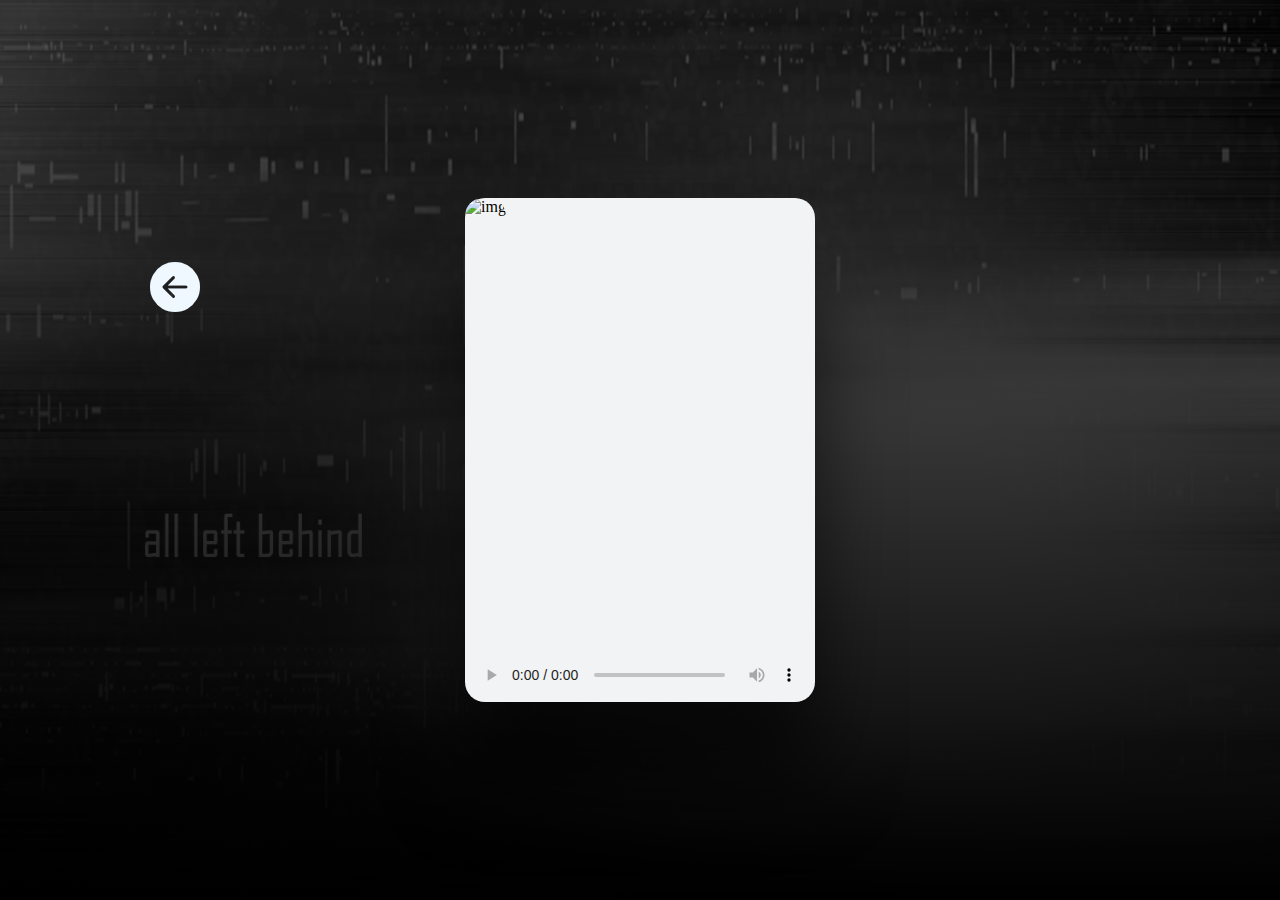
==== music/musica.html @ bafbf316 "All Left Behind" ====
<!DOCTYPE html>
<html lang="en">
<head>
    <meta charset="UTF-8">
    <meta name="viewport" content="width=device-width, initial-scale=">
    <link rel="stylesheet" href="musica.css">
    <link rel="stylesheet" href="https://cdnjs.cloudflare.com/ajax/libs/font-awesome/6.5.1/css/all.min.css">
    <link rel="stylesheet" href="https://cdn.jsdelivr.net/npm/bootstrap-icons@1.11.3/font/bootstrap-icons.min.css">
    <title>Ouvir All Left Behind</title>
</head>
<body>
    <div class="voltar"><a href="../index.html"><i class="bi bi-arrow-left-circle-fill"></i></a></div>

    <div class="player">
        <div class="imgbox">
            <img src="../img/img-container.png" alt="img" id="img-container">
        </div>
            <audio src="alb2024.wav" type="audio/mp3" controls ></audio>
    </div>
</body>
</html>
---- music/musica.css ----
@import url('https://fonts.googleapis.com/css2?family=Montserrat:wght@400;500;700&family=Poppins:wght@600;700;800&display=swap');
@import url("https://cdn.jsdelivr.net/npm/bootstrap-icons@1.11.3/font/bootstrap-icons.min.css");
@import url('https://fonts.googleapis.com/css2?family=Bebas+Neue&display=swap');
@import url('https://fonts.googleapis.com/css2?family=Protest+Riot&display=swap');
@import url('https://fonts.googleapis.com/css2?family=Protest+Strike&display=swap');
@import url('https://fonts.googleapis.com/css2?family=Pathway+Gothic+One&display=swap');
@import url('https://fonts.googleapis.com/css2?family=Rubik+Mono+One&display=swap');
@import url('https://fonts.googleapis.com/css2?family=Rubik+Doodle+Shadow&display=swap');
@import url('https://fonts.googleapis.com/css2?family=Reenie+Beanie&display=swap');
@import url('https://fonts.googleapis.com/css2?family=Nanum+Pen+Script&display=swap');
@import url('https://fonts.googleapis.com/css2?family=Shadows+Into+Light&display=swap');
@import url("https://cdn.jsdelivr.net/npm/bootstrap-icons@1.11.3/font/bootstrap-icons.min.css");

*{
    padding: 0; margin: 0;
    box-sizing: border-box;
}

body{
    display: flex;
    justify-content: center;
    align-items: center;
    width: 100%;
    height: 100vh;
    background-image: linear-gradient(rgba(0,0,0,0.5), rgba(0,0,0,0.5)), url(../img/all_left_behind_3.png);
    border-image: fill 0 linear-gradient(#0003, #000);
    background-position: center;
    background-size: cover;
    background-repeat: no-repeat;
}

.player{
    display: flex;
    align-items: center;
    justify-content: center;
    flex-direction: column;
    width: 350px;
    background: #f1f3f4;
    border-radius: 20px;
    box-shadow: 0 80px 80px rgba(0, 0, 0, 0.646);
}

.player .imgbox{
    position: relative;
    width: 100%;
    height: 450px;
}
.player .imgbox img{
    width: 100%;
    height: 100%;
    object-fit: cover;
    border-top-left-radius: 20px;
    border-top-right-radius: 20px;
}
.player audio{
    width: 100%;
    outline: none;
}
.voltar a{
    position: absolute;
    width: 100px;
    height: 100px;
    font-size: 50px;
    left: 150px;
    top: 260px;
    color: aliceblue;
    transition: .5s;
}

.voltar a:hover{
    transform: translateX(-20px);
    color: rgb(169, 169, 169);
}
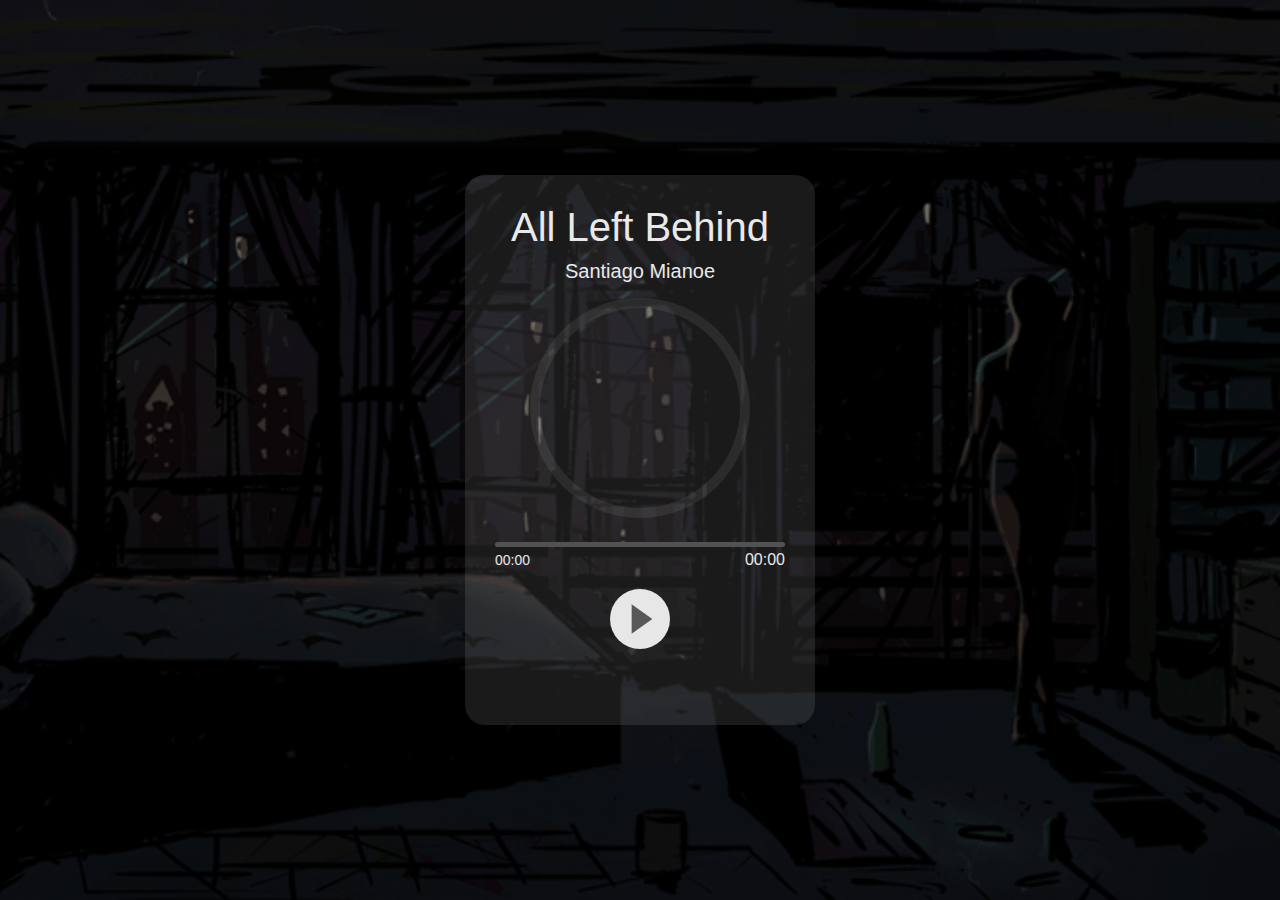
==== commit 74ef978d: "Pagina de Musica" ====
--- a/music/musica.html
+++ b/music/musica.html
@@ -6,16 +6,33 @@
     <link rel="stylesheet" href="musica.css">
     <link rel="stylesheet" href="https://cdnjs.cloudflare.com/ajax/libs/font-awesome/6.5.1/css/all.min.css">
     <link rel="stylesheet" href="https://cdn.jsdelivr.net/npm/bootstrap-icons@1.11.3/font/bootstrap-icons.min.css">
-    <title>Ouvir All Left Behind</title>
+    <title>Preview All Left Behind</title>
 </head>
 <body>
-    <div class="voltar"><a href="../index.html"><i class="bi bi-arrow-left-circle-fill"></i></a></div>
 
-    <div class="player">
-        <div class="imgbox">
-            <img src="../img/img-container.png" alt="img" id="img-container">
+    <audio src="alb2024.wav" id="audio"></audio>
+
+    <div class="music-player">
+        <h1 class="music-name">All Left Behind</h1>
+        <p class="artist-name">Santiago Mianoe</p>
+
+        <div class="disk"></div>
+
+        <div class="song-slider">
+            <input type="range" value="0" class="seek-bar">
+            <span class="current-time">00:00</span>
+            <span class="song-duration">00:00</span>
         </div>
-            <audio src="alb2024.wav" type="audio/mp3" controls ></audio>
+
+        <div class="controls">
+            <button class="play-btn pause">
+                <span></span>
+                <span></span>
+            </button>
+        </div>
     </div>
+
+    <script src="musica.js"></script>
+    <script src="data.js"></script>
 </body>
 </html>--- a/music/musica.css
+++ b/music/musica.css
@@ -12,63 +12,182 @@
 @import url("https://cdn.jsdelivr.net/npm/bootstrap-icons@1.11.3/font/bootstrap-icons.min.css");
 
 *{
-    padding: 0; margin: 0;
+    margin: 0;
+    padding: 0;
     box-sizing: border-box;
 }
 
 body{
+    background-image: linear-gradient(rgba(0,0,0,0.5), rgba(0,0,0,0.5)), url(../img/http___i_imgur.com_uKUoJCT.gif);
+    background-position: center;
+    background-size: cover;
+    background-repeat: no-repeat;
+    width: 100%;
+    height: 100vh;
     display: flex;
     justify-content: center;
     align-items: center;
-    width: 100%;
-    height: 100vh;
-    background-image: linear-gradient(rgba(0,0,0,0.5), rgba(0,0,0,0.5)), url(../img/all_left_behind_3.png);
-    border-image: fill 0 linear-gradient(#0003, #000);
-    background-position: center;
-    background-size: cover;
-    background-repeat: no-repeat;
+    font-family: 'roboto', sans-serif;
 }
 
-.player{
-    display: flex;
-    align-items: center;
-    justify-content: center;
-    flex-direction: column;
+.music-player{
     width: 350px;
-    background: #f1f3f4;
+    height: 550px;
     border-radius: 20px;
-    box-shadow: 0 80px 80px rgba(0, 0, 0, 0.646);
+    background: rgba(255, 255, 255, 0.1);
+    padding: 30px;
+    overflow: hidden;
+    color: #e9e9e9;
 }
 
-.player .imgbox{
-    position: relative;
-    width: 100%;
-    height: 450px;
-}
-.player .imgbox img{
-    width: 100%;
-    height: 100%;
-    object-fit: cover;
-    border-top-left-radius: 20px;
-    border-top-right-radius: 20px;
-}
-.player audio{
-    width: 100%;
-    outline: none;
-}
-.voltar a{
-    position: absolute;
-    width: 100px;
-    height: 100px;
-    font-size: 50px;
-    left: 150px;
-    top: 260px;
-    color: aliceblue;
-    transition: .5s;
+.music-name, .artist-name{
+    text-align: center;
+    text-transform: capitalize;
 }
 
-.voltar a:hover{
-    transform: translateX(-20px);
-    color: rgb(169, 169, 169);
+.music-name{
+    font-size: 40px;
+    font-weight: 500;
+    margin-bottom: 10px;
+
 }
 
+.artist-name{
+    font-size: 20px;
+}
+
+.disk{
+    position: relative;
+    display: block;
+    margin: 25px auto;
+    width: 200px;
+    height: 200px;
+    border-radius: 50%;
+    background-image: url(../img/img-container.png);
+    background-size: cover;
+    box-shadow: rgba(0, 0, 0, 0.56) 0px 22px 70px 4px;
+    box-shadow: 0 0 0 10px rgba(255, 255, 255, 0.08);
+    animation: rotate 20s linear infinite;
+    animation-play-state: paused;
+}
+
+.disk.play{
+    animation-play-state: running;
+}
+/* .disk::before{
+    content: '';
+    position: absolute;
+    top: 50%;
+    left: 50%;
+    transform: translate(-50%, -50%);
+    width: 30px;
+    height: 30px;
+    border-radius: 50%;
+    background: rgb(109, 109, 109);
+} */
+
+.song-slider{
+    width: 100%;
+    position: relative
+    ;
+}
+
+.seek-bar{
+    -webkit-appearance: none;
+    width: 100%;
+    height: 5px;
+    border-radius: 10px;
+    background: rgb(82, 82, 82);
+    overflow: hidden;
+    cursor: pointer;
+}
+
+.seek-bar::-webkit-slider-thumb{
+    -webkit-appearance: none;
+    width: 1px;
+    height: 20px;
+    box-shadow: -400px 0 0 400px #d5eebb;
+}
+
+.current-time, song-duration{
+    font-size: 14px;
+}
+
+.song-duration{
+    position: absolute;
+    right: 0;
+}
+
+.controls{
+    width: 60%;
+    display: flex;
+    justify-content: center;
+    align-items: center;
+    margin: auto;
+    margin-top: 20px;
+}
+
+.play-btn{
+    position: relative;
+    width: 60px;
+    height: 60px;
+    border-radius: 50%;
+    border: none;
+    background-color: #e7e7e7;
+    cursor: pointer;
+}
+
+.play-btn span{
+    position: absolute;
+    top: 50%;
+    left: 25%;
+    transform: translateY(-50%);
+    width: 10px;
+    height: 30px;
+    border-radius: 2px;
+    background: #585858;
+    transition: .5s;
+    clip-path: polygon(0 0, 100% 0, 100% 100%, 0% 100%);
+}
+
+.play-btn span:nth-child(2){
+    left: 55%;
+    transform-origin: center;
+}
+
+.play-btn.pause span:nth-child(2){
+    transform: translateY(-50%) scaleY(0);
+}
+
+.play-btn.pause span:nth-child(1){
+    width: 35%;
+    left: 53%;
+    transform: translate(-50%, -50%);
+    border-radius: 0;
+    clip-path: polygon(0 0, 100% 50%, 100% 50%, 0% 100%);
+}
+
+.play-btn.pause{
+    animation: pulse 2s linear infinite;
+}
+
+@keyframes pulse{
+    0%{
+        box-shadow: 0;
+    }
+    50%{
+        box-shadow: 0 0 0 5px rgba(255, 255, 255, 0.1);
+    }
+    100%{
+        box-shadow: 0 0 0 5px rgba(255, 255, 255, 0.4);
+    }
+}
+
+@keyframes rotate{
+    0%{
+        transform: rotate(0);
+    }
+    100%{
+        transform: rotate(360deg);
+    }
+}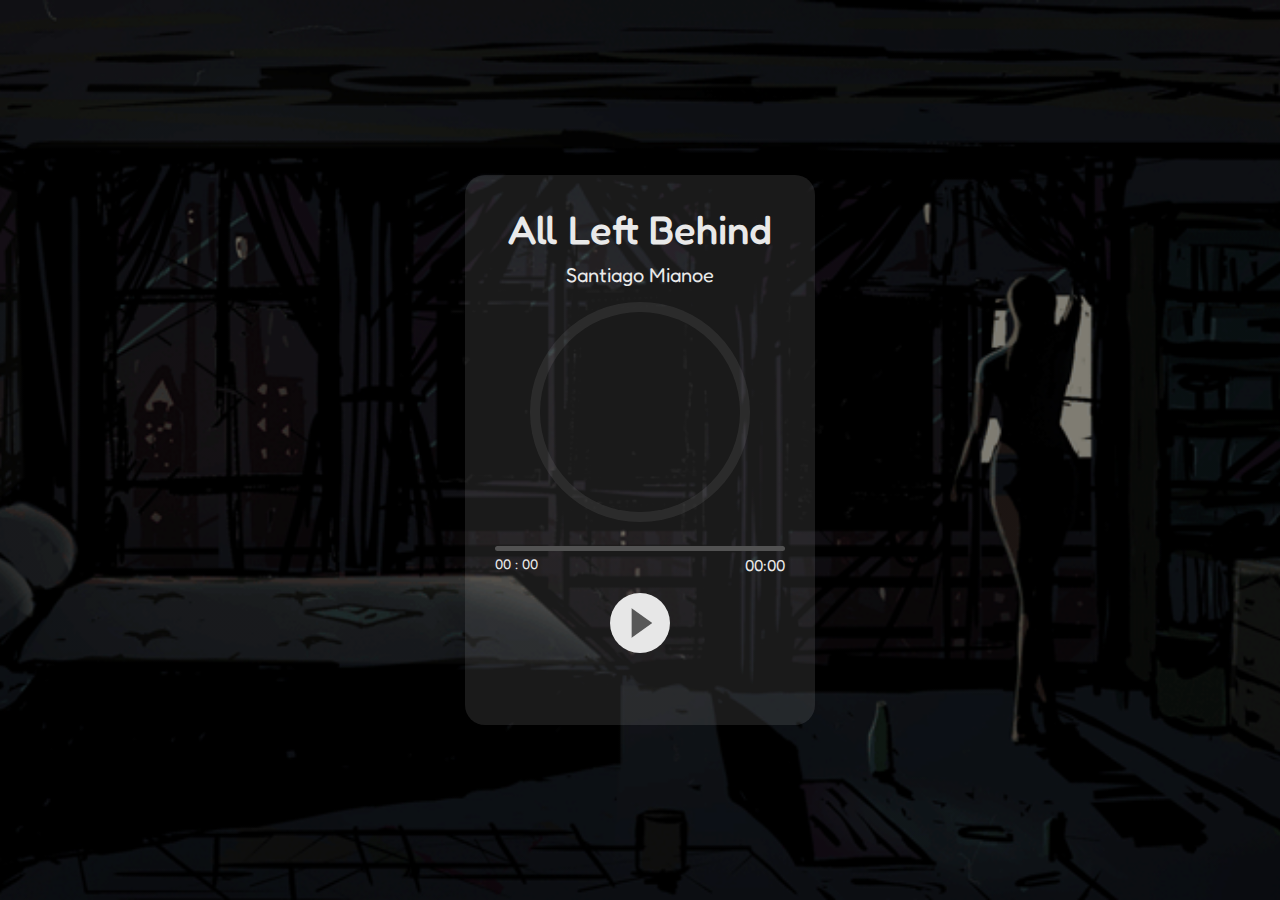
==== commit b3d7d8f2: "commit music" ====
--- a/music/musica.html
+++ b/music/musica.html
@@ -33,6 +33,5 @@
     </div>
 
     <script src="musica.js"></script>
-    <script src="data.js"></script>
 </body>
 </html>--- a/music/musica.css
+++ b/music/musica.css
@@ -10,6 +10,7 @@
 @import url('https://fonts.googleapis.com/css2?family=Nanum+Pen+Script&display=swap');
 @import url('https://fonts.googleapis.com/css2?family=Shadows+Into+Light&display=swap');
 @import url("https://cdn.jsdelivr.net/npm/bootstrap-icons@1.11.3/font/bootstrap-icons.min.css");
+@import url('https://fonts.googleapis.com/css2?family=Fredoka:wght@300..700&family=Montserrat:ital,wght@0,100..900;1,100..900&family=Pompiere&display=swap');
 
 *{
     margin: 0;
@@ -43,6 +44,7 @@
 .music-name, .artist-name{
     text-align: center;
     text-transform: capitalize;
+    font-family: "Fredoka", sans-serif;
 }
 
 .music-name{
@@ -88,8 +90,7 @@
 
 .song-slider{
     width: 100%;
-    position: relative
-    ;
+    position: relative;
 }
 
 .seek-bar{
@@ -111,11 +112,13 @@
 
 .current-time, song-duration{
     font-size: 14px;
+    font-family: "Fredoka", sans-serif;
 }
 
 .song-duration{
     position: absolute;
     right: 0;
+    font-family: "Fredoka", sans-serif;
 }
 
 .controls{
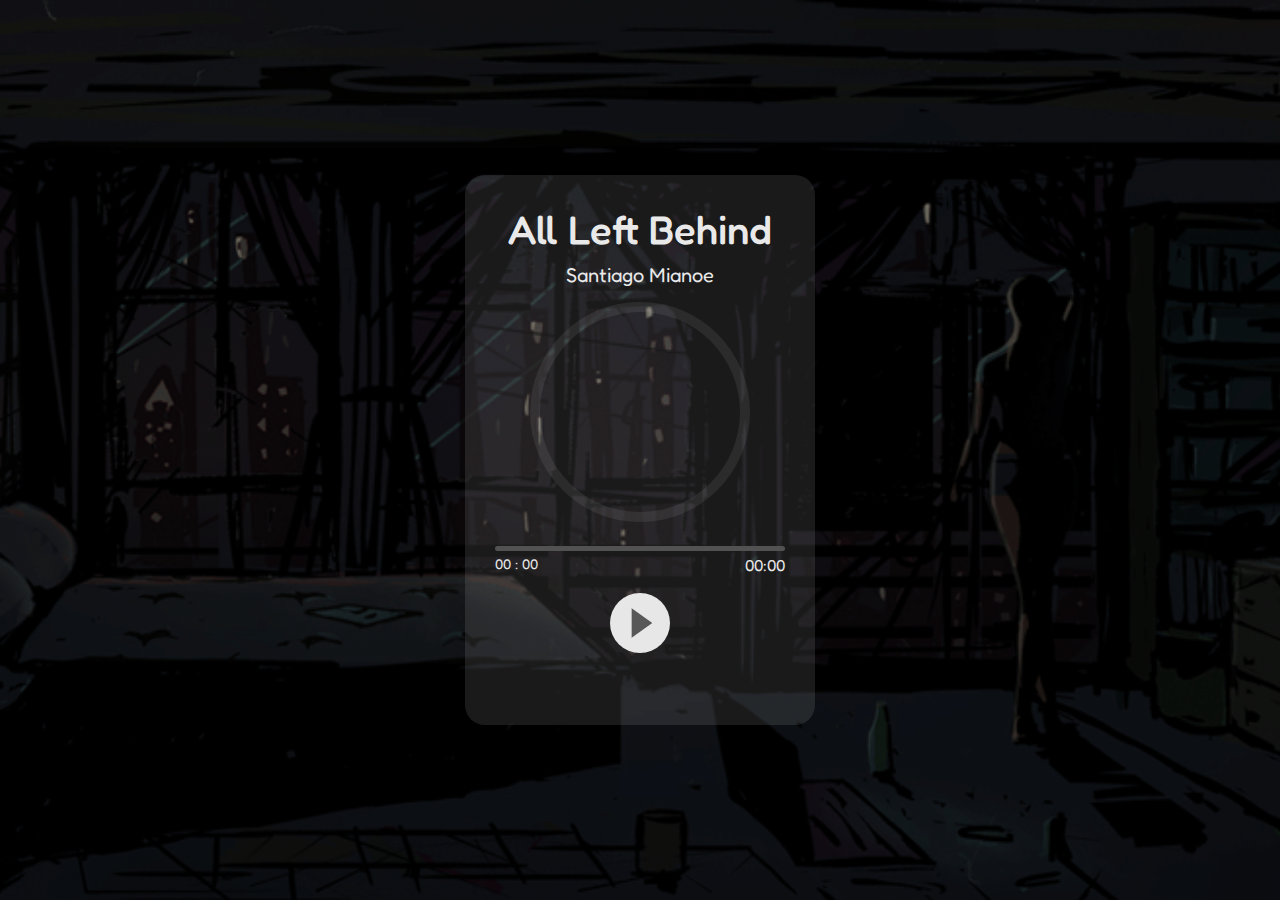
==== commit e9d9b440: "commit music" ====
--- a/music/musica.html
+++ b/music/musica.html
@@ -6,6 +6,8 @@
     <link rel="stylesheet" href="musica.css">
     <link rel="stylesheet" href="https://cdnjs.cloudflare.com/ajax/libs/font-awesome/6.5.1/css/all.min.css">
     <link rel="stylesheet" href="https://cdn.jsdelivr.net/npm/bootstrap-icons@1.11.3/font/bootstrap-icons.min.css">
+    <link rel="icon" href="../img/all_left_behind_3.png">
+    <link rel="stylesheet" href="md.css">
     <title>Preview All Left Behind</title>
 </head>
 <body>
--- a/music/md.css
+++ b/music/md.css
@@ -0,0 +1,6 @@
+/* @media screen and (max-width: 768px){
+    .music-player{
+        width: 90%;
+        height: 90vh;
+    }
+} */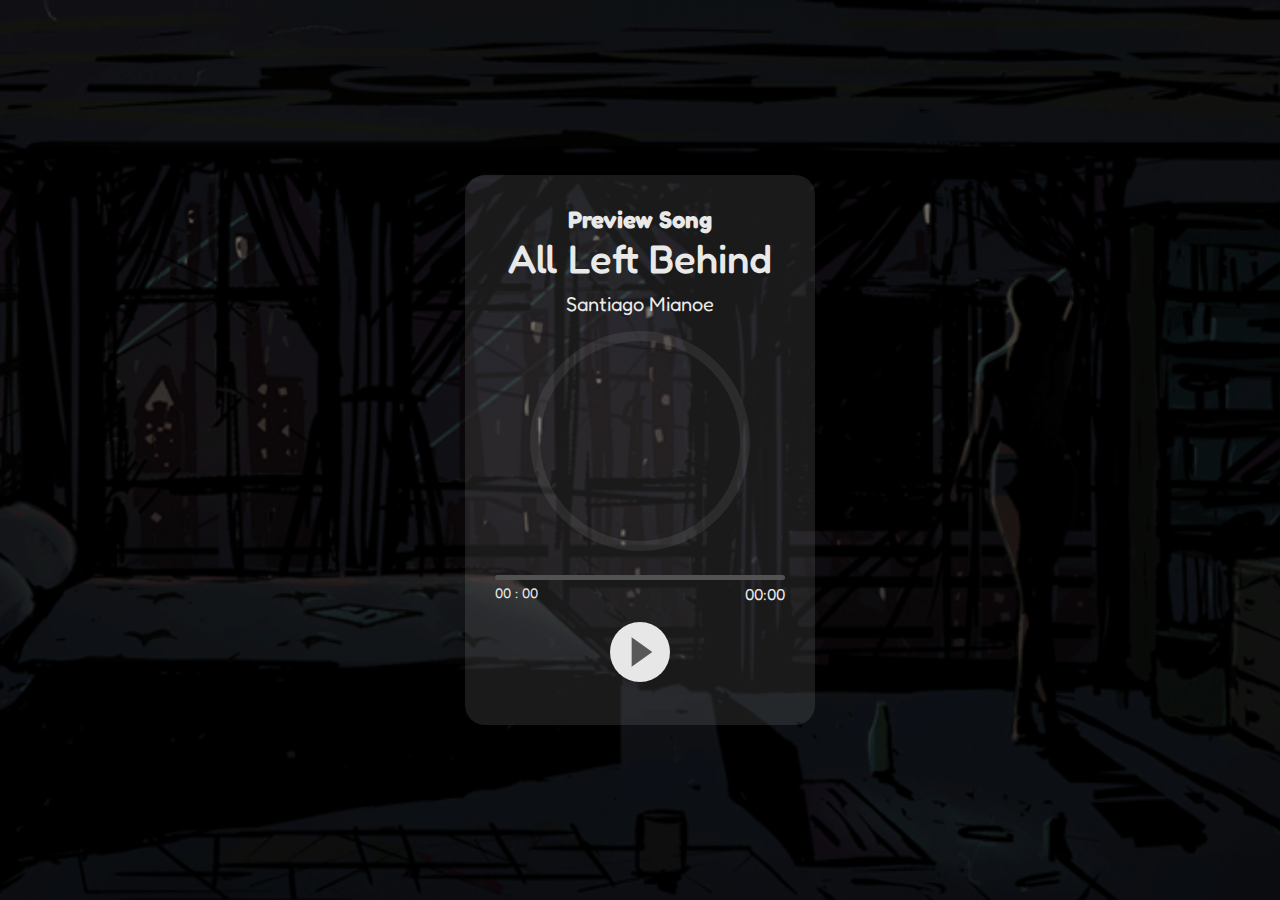
==== commit a02c4661: "commit music" ====
--- a/music/musica.html
+++ b/music/musica.html
@@ -15,6 +15,7 @@
     <audio src="alb2024.wav" id="audio"></audio>
 
     <div class="music-player">
+        <h2 class="preview-name">Preview Song</h2>
         <h1 class="music-name">All Left Behind</h1>
         <p class="artist-name">Santiago Mianoe</p>
 
--- a/music/musica.css
+++ b/music/musica.css
@@ -41,7 +41,7 @@
     color: #e9e9e9;
 }
 
-.music-name, .artist-name{
+.music-name, .artist-name, .preview-name{
     text-align: center;
     text-transform: capitalize;
     font-family: "Fredoka", sans-serif;
